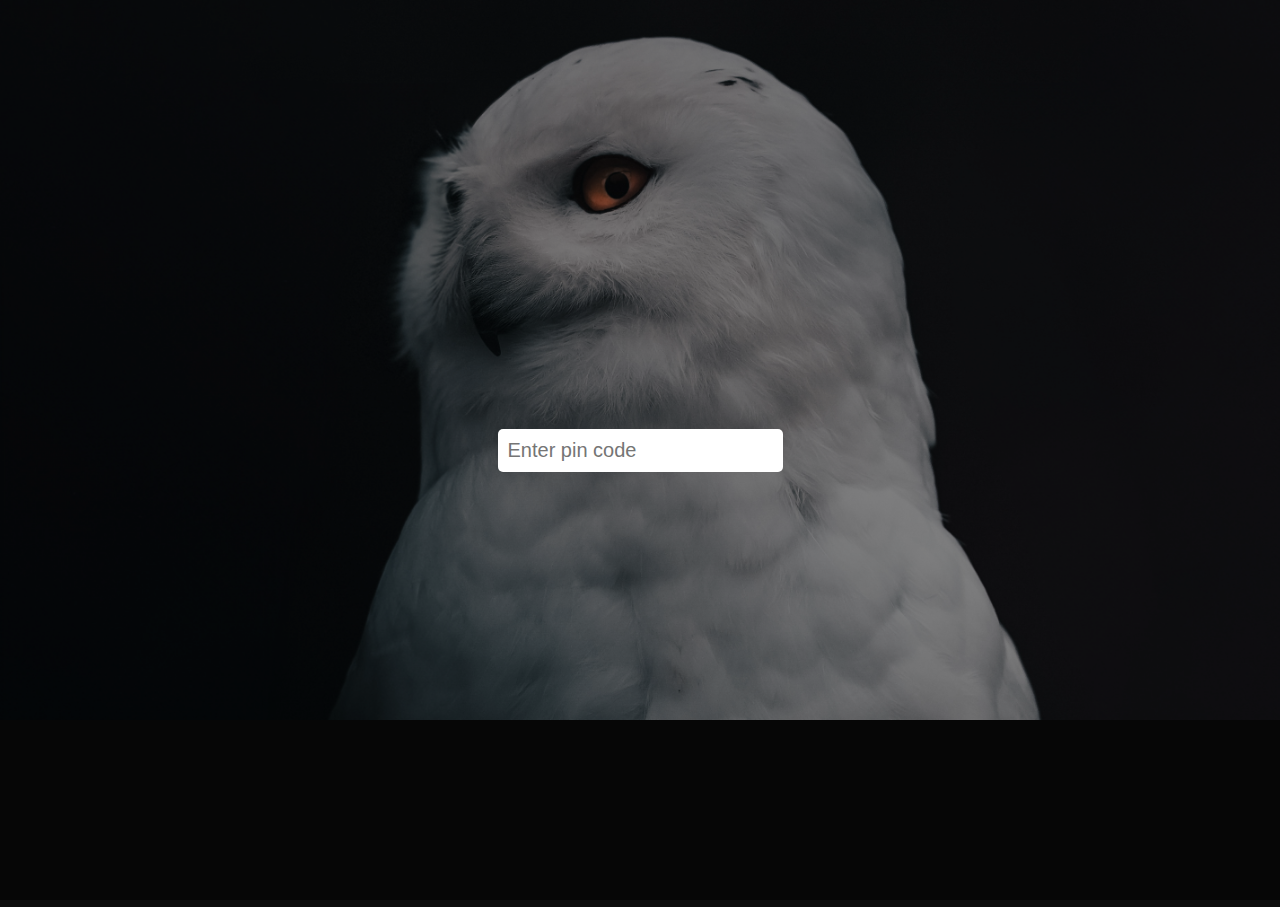
==== gamepage.html @ 5b9c9430 "fix iFrame size being too small" ====
<!DOCTYPE html>
<html lang="en">
<head>
    <meta charset="UTF-8">
    <meta name="viewport" content="width=device-width, initial-scale=1.0">
    <title>Serendip</title>
    <link rel="stylesheet" href="style.css">
    <style>
        .blur {
            filter: blur(5px);
            width: 100%;
            height: 100%;
        }
        .pin-container {
            position: fixed;
            top: 0;
            left: 0;
            width: 100%;
            height: 100%;
            background-color: rgba(0, 0, 0, 0.5);
            display: flex;
            justify-content: center;
            align-items: center;
            z-index: 9999;
        }
        .pin-input {
            padding: 10px;
            font-size: 20px;
            border-radius: 5px;
            border: none;
            outline: none;
        }
    </style>
</head>
<body>
    <div class="pin-container">
        <input type="text" class="pin-input" placeholder="Enter pin code">
    </div>
    <div class = "blur">
    <div class="gamepage-container">
        <iframe
        class="game-iframe"
        id="game-iframe"
        title="Serendip game"
        >
        </iframe>
    </div>
</div>
    <script>
        const pinInput = document.querySelector(".pin-input");
        const gameIframe = document.querySelector("#game-iframe");
        const pinContainer = document.querySelector(".pin-container");
        const blur = document.querySelector(".blur");
        pinInput.addEventListener("keyup", (e) => {
            if (e.key === "Enter") {
                const pin = e.target.value;
                if (pin === "1234") {
                    gameIframe.src = "https://share.arcware.cloud/share-02406715-194c-47b2-a2ac-ce52b9d424a3";
                    pinContainer.style.display = "none";
                    blur.style.filter = "none";
                }
            }
        });
    </script>

</body>
</html>
---- style.css ----
@font-face {
  font-family: 'Gotham Narrow Bold';
  src: url('fonts/GothamNarrowBold.otf');
}

@font-face {
  font-family: 'Gotham Narrow Book';
  src: url('fonts/GothamNarrowBook.otf');
}

@font-face {
  font-family: 'Gotham Narrow Medium';
  src: url('fonts/GothamNarrowMedium.otf');
}


body, html {
  margin: 0;
  padding: 0;
  font-size: 15px;
  letter-spacing: 0.5px;
  font-family: 'Gotham Narrow Book', sans-serif;
  line-height: 1.6;
  color: rgb(234, 234, 234);
  overflow-x: hidden;
  height: 100%;

}

html {
  background-image: url('images/HY_Serendip_main-Horizontal.jpg');
  background-size: contain;
  background-position: center top;
  background-repeat: no-repeat;
  background-color: rgb(12, 12, 12);
}

body {
  width: 100%;
}


.container {
  position: relative;
  margin-top: 25%;
  width: 100%;
}

.top-bar {
  position: fixed;
  top: 0;
  left: 0;
  width: 100%;
  height: 60px;
  z-index: 3;
  transition: background-color 0.5s ease;
}

.top-bar.scrolled {
  background-color: none;
}

.logo {
  position: fixed;
  top: 10px;
  left: 10px;
  width: 150px;
  z-index: 3;
}



.overlay {
  position: relative;
  z-index: 2;
  height: 200px;
}

.icons-gradient {
  background: linear-gradient(to bottom, rgba(0, 0, 0, 0) 0%, rgba(0, 0, 0, 1) 100%);
  position: absolute;
  width: 100%;
  height: 100%;
  z-index: 2;
}

h1 {
  font-family: 'Gotham Narrow Bold', sans-serif;
  position: relative;
  font-size: 9vw;
  text-align: center;
  z-index: 3;
  line-height: 0;
  top:50%;
}

.icons {
  position: sticky; /* Muutetaan position-arvoksi absolute */
  left: 50%; /* Keskittää iconin vaakasuunnassa */
  top: 35px;
 /* Määrittelee kuinka korkealle icon sijoitetaan, pienemmät arvot nostavat sitä ylöspäin */
  transform: translate(-50%, -50%); /* Keskittää iconin suhteessa sen omiin dimensioihin, auttaa säilyttämään keskityksen myös kun ikonin paikkaa muutetaan */
  width: 20%;
  z-index: 4;
}

.icons-top-bar {
  position: fixed;
  top: 30px;
  left: 50%;
  transform: translate(-50%, -50%);
  width: 20%;
  z-index: 2;
  display: none;
}

.icons-top-bar.scrolled {
  display: none;
}

.content {
  position: relative;
  background: linear-gradient(to bottom, rgba(0, 0, 0, 1) 0%, rgba(0, 0, 0, 1) 100%);
  background-attachment: fixed;
  z-index: 2;
}

.centered-text {
  text-align: center;
  width: 50%;
  margin: 10px auto;
}

.game-link {
  display: block;
  text-align: center;
  margin: 50px 0;
  color: rgb(214, 143, 13);
  font-weight: bold;
  text-decoration: none;
}

.video-container {
  width: 70%;
  margin: 0 auto 50px auto;
  position: relative;
  overflow: hidden;
}

#videoElement {
  width: 100%;
  display: block;
  object-fit: contain;
  margin-bottom: 50px;
}

.content-container {
  width: 70%;
  margin: 0 auto;
  position: relative;
  display: flex;
  flex-direction: column;
  background-color: rgb(12, 12, 12);
}

.content-children {
  width: 100%;
  margin: 0 auto;
}

.learning-goals {
  display: flex;
  flex-direction: column;
}

.learning-goals-main {
  display: grid;
  grid-template-columns: 50% 50%;
  align-items: center;
  height: 400px;
  overflow-x: hidden;
}

.learning-goals-book {
  display: grid;
  grid-template-columns: 50% 50%;
  background-image: url('images/Earth2.png');
  background-size:auto 100%;
  padding-left: 20%;
  margin-left: -20%;
  padding-right: 20%;
  margin-right: -20%;
  align-items: center;
  height: 500px;
}

.learning-goals-title {
  font-family: 'Gotham Narrow Medium', sans-serif;
  font-size: 32px;
  margin-bottom: 10px;
  padding-top: 50px;
  padding-left: 20px;
  align-self: flex-start;
}

.learning-text {
  width: 100%;
  margin-left: 0%;
  font-size: 100%;
}

.earth-image {
  width: 100%;
  display: block;
  margin: 50px auto;
  object-position: center;
  position: relative;
  z-index: 1;
}

.book-title, .book-text {
  position: relative;
  z-index: 2;
}

.book-title {
  font-size: 32px;
  font-family: 'Gotahm Narrow Medium', sans-serif;
  align-self: flex-start;
  padding-left: 20px;
  padding-top: 70px;
}

.book-text {
  width: 100%;
  margin-left: 0%;
  font-size: 100%;
}

.episode-container {
  display: flex;
  flex-direction: row; /* Muutettu row-reverse -> row */
  justify-content: space-between;
  align-items: flex-start;
  z-index: 4;
  overflow-x: hidden;
  background-color: rgb(12, 12, 12);
}


.titles-and-text {
  display: flex;
  flex-direction: column;
  align-items: flex-start;
  width: 100%;
}

.titles {
  flex: 1;
  padding-right: 20px;
  margin-top: 100px;
}

.rainforest-section {
  display: grid;
  grid-template-columns: 35% 65%;
  width: 100%;
}

.rainforest-text {
  margin-top: 0px;
  width: 100%; /* Muutettu 40% -> 100%, jotta se ottaa koko saatavilla olevan leveyden */
  margin-bottom: 50px;
  text-align: left;
}

.borealforest-image {
  width: 60vw;
}

.borealforest-icon {
  width: 16px;
}

h2 {
  font-size: 32px;
  margin-bottom: 10px;
  font-family: 'Gotham Narrow Medium', sans-serif;
}

h3 {
  font-size: 28px;
  font-family: 'Gotham Narrow Medium', sans-serif;
}


.upcoming-title {
  padding-top: 100px;
  clear: both;
  text-align: center;
  font-size: 32px;
  font-family: 'Gotham Narrow Medium', sans-serif;
}

.bottom-bar {
  background-color: rgb(12, 12, 12);
  width: 100%;
  position: relative;
  z-index: 4;
}

.episodes {
  margin-top: 50px;
  text-align: center;
}

.episodes img {
  width: 3%;
  margin: 30px;
}

.episode-titles {
  text-align: center;
  margin-top: 10px;
  font-size: 120%;
}

.episode-titles p {
  display: inline-block;
  margin: 0 10px;
  margin-bottom: 100px;
}

.footer-wrapper:before {
  content: "";
  display: block;
  width: 80%;
  margin: 0 auto 5em auto;
  border-bottom: 1px solid orange; /* Oranssi viiva */
}

.footer-wrapper {
width: 100%;
padding-top: 50px; /* Lisätään 50px tyhjää yläpuolelle */
background-color: rgb(12, 12, 12);
position: relative;
z-index: 2;
}

.footer {
display: flex;
justify-content: space-between;
padding: 0 5%;
padding-bottom: 5%;
}

.column {
  flex: 1;
  padding: 0 10px;
}

.column1 .footer-logo {
  display: block;
  flex-direction: column;
  align-items: flex-start; /* Asetetaan sisältö vasempaan reunaan */
}
.footer-logo {
  width: 150px;
  height: auto; /* säilyttää kuvan mittasuhteet */
  margin-bottom: 50px; /* Lisätään 50px tyhjää logon alapuolelle */
}

.spacer {
  height: 50px;
}

.bottom-space {
  height: 50px;
  border-bottom: none; /* Poistetaan alin oranssi viiva */
}

.gamepage-container {
  width: 100vw;
  height: 100vh;
  position: absolute;
  align-items: center;
}

.game-iframe {
  width: 100%;
  height: 100%;
  border: none;
  src: "images/pre-game-image-placeholder.png";
}

/* Overrites for mobile devices */
@media screen and (max-width: 768px) {

  html {
    background-image: url('images/HY_Serendip_main-Vertical-cropped.jpg');
  } 

  .logo {
    width: 100px;
  }

  .centered-text {
    width: 80%;
  }

  .top-bar.scrolled {
    background-color: rgb(12, 12, 12);
  }
  .icons-top-bar.scrolled {
    display: block;
  }


  .video-container {
    width: 100%;
  }

  .content-container {
    width: 80%;
  }

  .learning-goals-main {
    display: flex;
    flex-direction: column;
    align-items: center;
    height: auto;
  }

  .learning-goals-title {
    padding-top: 0px;
    padding-left: 0px;
  }

  .learning-goals-book {
    display: flex;
    flex-direction: column;
    align-items: center;
    height: auto;
  }

  .book-title {
    padding-top: 0px;
    padding-left: 0px;
  }



  .episode-container {
    flex-direction: column;
    position: relative;
  }

  .rainforest-section {
    display: flex;
    flex-direction: column;
    align-items: center;
  }

  .borealforest-image {
    width: 100vw;
    margin-top: 0px;
    margin-bottom: 0px;
  }

  .footer {
    flex-direction: column-reverse;
    align-items: center;
  }

  .episode-titles p {
    font-size: 16px;
    
  }
  
  .column1 .footer-logo {
    align-items: center;
    padding: 40px 50px 0;
  }


}
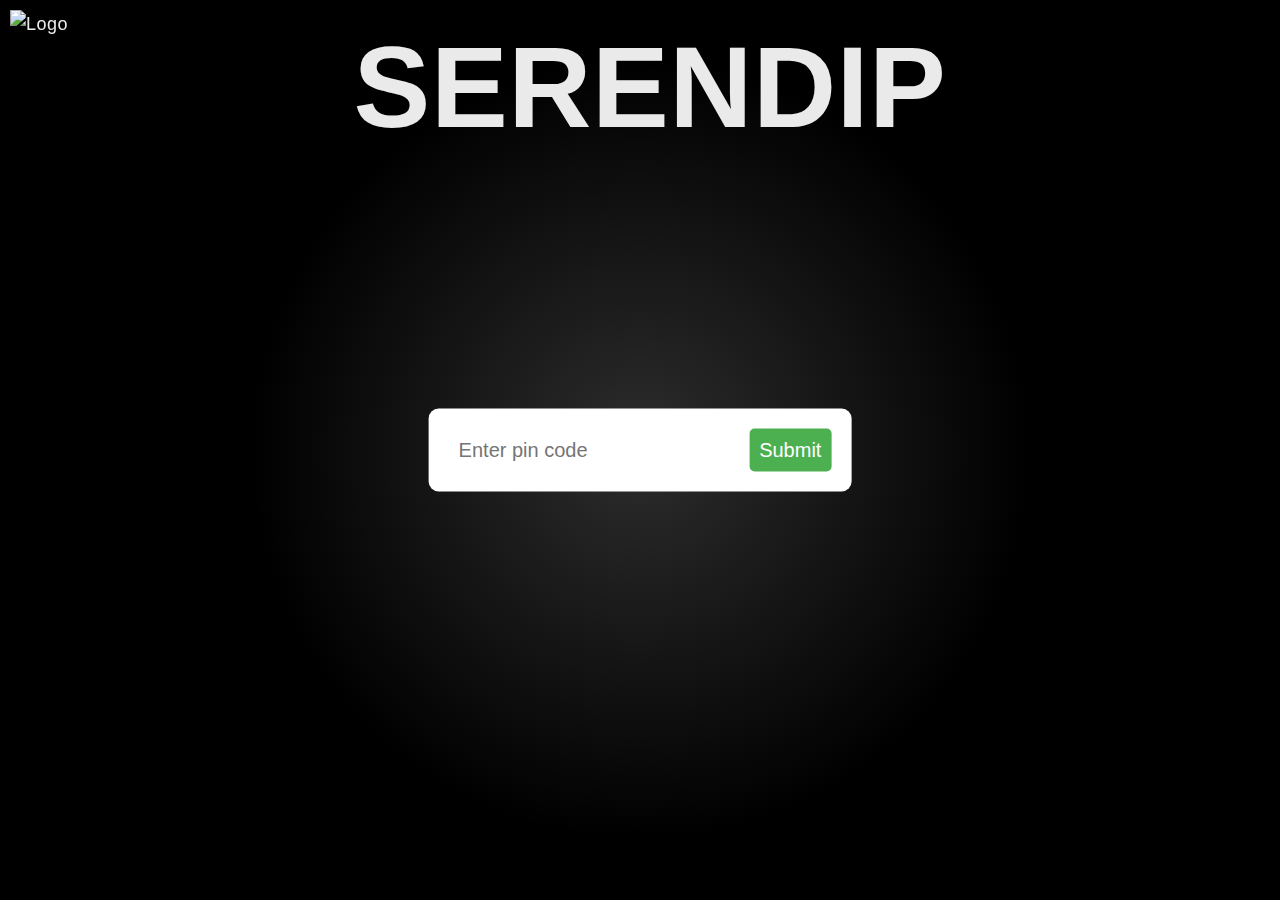
==== commit 9c6b7169: "re-layout" ====
--- a/gamepage.html
+++ b/gamepage.html
@@ -1,67 +1,181 @@
-<!DOCTYPE html>
-<html lang="en">
-<head>
-    <meta charset="UTF-8">
-    <meta name="viewport" content="width=device-width, initial-scale=1.0">
-    <title>Serendip</title>
-    <link rel="stylesheet" href="style.css">
-    <style>
-        .blur {
-            filter: blur(5px);
-            width: 100%;
-            height: 100%;
-        }
-        .pin-container {
-            position: fixed;
-            top: 0;
-            left: 0;
-            width: 100%;
-            height: 100%;
-            background-color: rgba(0, 0, 0, 0.5);
-            display: flex;
-            justify-content: center;
-            align-items: center;
-            z-index: 9999;
-        }
-        .pin-input {
-            padding: 10px;
-            font-size: 20px;
-            border-radius: 5px;
-            border: none;
-            outline: none;
-        }
-    </style>
-</head>
-<body>
-    <div class="pin-container">
-        <input type="text" class="pin-input" placeholder="Enter pin code">
-    </div>
-    <div class = "blur">
-    <div class="gamepage-container">
-        <iframe
-        class="game-iframe"
-        id="game-iframe"
-        title="Serendip game"
-        >
-        </iframe>
-    </div>
-</div>
-    <script>
-        const pinInput = document.querySelector(".pin-input");
-        const gameIframe = document.querySelector("#game-iframe");
-        const pinContainer = document.querySelector(".pin-container");
-        const blur = document.querySelector(".blur");
-        pinInput.addEventListener("keyup", (e) => {
-            if (e.key === "Enter") {
-                const pin = e.target.value;
-                if (pin === "1234") {
+
+        <!DOCTYPE html>
+        <html>
+        <head>
+            <meta charset="UTF-8">
+            <meta name="viewport" content="width=device-width, initial-scale=1.0">
+            <link rel="stylesheet" href="style.css">
+            <title>Serendip Game Page</title>
+            <style>
+
+                body {
+                    background: radial-gradient(circle, rgb(46, 45, 45) 0%, rgb(0, 0, 0) 50%);
+                }
+                .blur {
+                    filter: blur(5px);
+                    width: 100%;
+                    height: 100%;
+                }
+                .pin-input {
+                    padding: 10px;
+                    font-size: 20px;
+                    border-radius: 5px;
+                    border: none;
+                    outline: none;
+                }
+                .pin-submit {
+                    padding: 10px;
+                    font-size: 20px;
+                    border-radius: 5px;
+                    border: none;
+                    outline: none;
+                    background-color: #4CAF50;
+                    color: white;
+                    margin-left: 10px;
+                    cursor: pointer;
+                }
+                .game-info-container {
+                    position: absolute;
+                    top: 50%;
+                    left: 50%;
+                    transform: translate(-50%, -50%);
+                    background-color: white;
+                    padding: 20px;
+                    text-align: center;
+                    z-index: 10000;
+                    display: none;
+                    color: black
+                }
+                .play-button {
+                    background-color: #4CAF50;
+                    color: white;
+                    border: none;
+                    border-radius: 5px;
+                    padding: 10px 20px;
+                    font-size: 20px;
+                    cursor: pointer;
+                }
+                .gamepage-container {
+                    width: 100vw;
+                    height: 100vh;
+                    position: absolute;
+                    align-items: center;
+                }
+
+                .game-iframe {
+                    width: 80%;
+                    height: 80%;
+                    max-width: 1920px;
+                    max-height: 1080px;
+                    border: none;
+                    src: url("images/pre-game-image-placeholder.png");
+                    align-self: center;
+                    position: absolute;
+                    top: 50%;
+                    left: 50%;
+                    transform: translate(-50%, -50%);
+                }
+                .pin-container {
+                    position: absolute;
+                    top: 50%;
+                    left: 50%;
+                    transform: translate(-50%, -50%);
+                    background-color: white;
+                    padding: 20px;
+                    border-radius: 10px;
+                    text-align: center;
+                    z-index: 10000;
+                }
+
+                .gamepage-topbar {
+                    width: 100%;
+                    padding: 10px;
+                    display: flex;
+                    align-items: center;
+                    justify-content: center;
+                    position: fixed;
+                }
+                
+            </style>
+        </head>
+        <body>
+            <div class = "gamepage-topbar">
+                <img src="images/HY_logo_W.png" alt="Logo" class="logo">
+                <h1>SERENDIP</h1>
+            </div>
+            <div class="pin-container">
+                <input type="text" class="pin-input" placeholder="Enter pin code">
+                <button class="pin-submit">Submit</button>
+            </div>
+            <div class="game-info-container">
+                <h2>Welcome to Serendip!</h2>
+                <p>Get ready to embark on an exciting adventure.</p>
+                <button class="play-button">Play</button>
+            </div>
+            <div class="blur">
+                <div class="gamepage-container">
+                    <iframe class="game-iframe" id="game-iframe" title="Serendip game"></iframe>
+                </div>
+            </div>
+
+            <script>
+                const pinInput = document.querySelector(".pin-input");
+                const gameIframe = document.querySelector("#game-iframe");
+                const pinContainer = document.querySelector(".pin-container");
+                const pinSubmit = document.querySelector(".pin-submit");
+                const blur = document.querySelector(".blur");
+                const gameInfoContainer = document.querySelector(".game-info-container");
+                const topbar = document.querySelector(".gamepage-topbar");
+                const PIN = "2008"; // Found this from source? Nice job hackerman.
+
+                const displayGame = () => {
                     gameIframe.src = "https://share.arcware.cloud/share-02406715-194c-47b2-a2ac-ce52b9d424a3";
                     pinContainer.style.display = "none";
                     blur.style.filter = "none";
+                    topbar.style.display = "none";
                 }
-            }
-        });
-    </script>
+                gameIframe.src = "";
+                const deBlur = () => {
+                    blur.style.filter = "none";
+                }
 
-</body>
-</html>+                const removePinContainer = () => {
+                    pinContainer.style.display = "none";
+                }
+
+                const showInfoContainer = () => {
+                    
+                    gameInfoContainer.style.display = "block";
+                }
+
+                const removeInfoContainer = () => {
+                    gameInfoContainer.style.display = "none";
+                }
+
+                pinSubmit.addEventListener("click", () => {
+                    const pin = pinInput.value;
+                    if (pin === PIN) {
+                        removePinContainer();
+                        showInfoContainer();
+                    }
+                });
+
+                pinInput.addEventListener("keyup", (e) => {
+                    if (e.key === "Enter") {
+                        const pin = e.target.value;
+                        if (pin === PIN) {
+                            removePinContainer();
+                            showInfoContainer();
+                        }
+                    }
+                });
+
+                const playButton = document.querySelector(".play-button");
+                playButton.addEventListener("click", () => {
+                    displayGame();
+                    removeInfoContainer();
+                    deBlur();
+                });
+            </script>
+        </body>
+        </html>
--- a/style.css
+++ b/style.css
@@ -1,34 +1,33 @@
 @font-face {
-  font-family: 'Gotham Narrow Bold';
-  src: url('fonts/GothamNarrowBold.otf');
+  font-family: "Gotham Narrow Bold";
+  src: url("fonts/GothamNarrowBold.otf");
 }
 
 @font-face {
-  font-family: 'Gotham Narrow Book';
-  src: url('fonts/GothamNarrowBook.otf');
+  font-family: "Gotham Narrow Book";
+  src: url("fonts/GothamNarrowBook.otf");
 }
 
 @font-face {
-  font-family: 'Gotham Narrow Medium';
-  src: url('fonts/GothamNarrowMedium.otf');
-}
-
-
-body, html {
+  font-family: "Gotham Narrow Medium";
+  src: url("fonts/GothamNarrowMedium.otf");
+}
+
+body,
+html {
   margin: 0;
   padding: 0;
-  font-size: 15px;
+  font-size: 18px;
   letter-spacing: 0.5px;
-  font-family: 'Gotham Narrow Book', sans-serif;
+  font-family: "Gotham Narrow Book", sans-serif;
   line-height: 1.6;
   color: rgb(234, 234, 234);
   overflow-x: hidden;
   height: 100%;
-
 }
 
 html {
-  background-image: url('images/HY_Serendip_main-Horizontal.jpg');
+  background-image: url("images/HY_Serendip_main-Horizontal.jpg");
   background-size: contain;
   background-position: center top;
   background-repeat: no-repeat;
@@ -39,10 +38,14 @@
   width: 100%;
 }
 
-
 .container {
   position: relative;
   margin-top: 25%;
+  width: 100%;
+}
+
+.gamepage-container {
+  position: relative;
   width: 100%;
 }
 
@@ -68,8 +71,6 @@
   z-index: 3;
 }
 
-
-
 .overlay {
   position: relative;
   z-index: 2;
@@ -77,7 +78,11 @@
 }
 
 .icons-gradient {
-  background: linear-gradient(to bottom, rgba(0, 0, 0, 0) 0%, rgba(0, 0, 0, 1) 100%);
+  background: linear-gradient(
+    to bottom,
+    rgba(0, 0, 0, 0) 0%,
+    rgba(12, 12, 12, 1) 100%
+  );
   position: absolute;
   width: 100%;
   height: 100%;
@@ -85,21 +90,24 @@
 }
 
 h1 {
-  font-family: 'Gotham Narrow Bold', sans-serif;
+  font-family: "Gotham Narrow Bold", sans-serif;
   position: relative;
   font-size: 9vw;
   text-align: center;
   z-index: 3;
   line-height: 0;
-  top:50%;
+  top: 50%;
 }
 
 .icons {
   position: sticky; /* Muutetaan position-arvoksi absolute */
   left: 50%; /* Keskittää iconin vaakasuunnassa */
   top: 35px;
- /* Määrittelee kuinka korkealle icon sijoitetaan, pienemmät arvot nostavat sitä ylöspäin */
-  transform: translate(-50%, -50%); /* Keskittää iconin suhteessa sen omiin dimensioihin, auttaa säilyttämään keskityksen myös kun ikonin paikkaa muutetaan */
+  /* Määrittelee kuinka korkealle icon sijoitetaan, pienemmät arvot nostavat sitä ylöspäin */
+  transform: translate(
+    -50%,
+    -50%
+  ); /* Keskittää iconin suhteessa sen omiin dimensioihin, auttaa säilyttämään keskityksen myös kun ikonin paikkaa muutetaan */
   width: 20%;
   z-index: 4;
 }
@@ -120,9 +128,13 @@
 
 .content {
   position: relative;
-  background: linear-gradient(to bottom, rgba(0, 0, 0, 1) 0%, rgba(0, 0, 0, 1) 100%);
-  background-attachment: fixed;
-  z-index: 2;
+  background: linear-gradient(
+    to bottom,
+    rgba(12, 12, 12, 1) 0%,
+    rgba(12, 12, 12, 1) 100%
+  );
+  z-index: 2;
+  width: 100%;
 }
 
 .centered-text {
@@ -140,6 +152,10 @@
   text-decoration: none;
 }
 
+.game-info {
+  margin-top: 5%;
+}
+
 .video-container {
   width: 70%;
   margin: 0 auto 50px auto;
@@ -160,7 +176,6 @@
   position: relative;
   display: flex;
   flex-direction: column;
-  background-color: rgb(12, 12, 12);
 }
 
 .content-children {
@@ -184,8 +199,8 @@
 .learning-goals-book {
   display: grid;
   grid-template-columns: 50% 50%;
-  background-image: url('images/Earth2.png');
-  background-size:auto 100%;
+  background-image: url("images/Earth2.png");
+  background-size: auto 100%;
   padding-left: 20%;
   margin-left: -20%;
   padding-right: 20%;
@@ -195,7 +210,7 @@
 }
 
 .learning-goals-title {
-  font-family: 'Gotham Narrow Medium', sans-serif;
+  font-family: "Gotham Narrow Medium", sans-serif;
   font-size: 32px;
   margin-bottom: 10px;
   padding-top: 50px;
@@ -218,14 +233,15 @@
   z-index: 1;
 }
 
-.book-title, .book-text {
+.book-title,
+.book-text {
   position: relative;
   z-index: 2;
 }
 
 .book-title {
   font-size: 32px;
-  font-family: 'Gotahm Narrow Medium', sans-serif;
+  font-family: "Gotahm Narrow Medium", sans-serif;
   align-self: flex-start;
   padding-left: 20px;
   padding-top: 70px;
@@ -244,9 +260,7 @@
   align-items: flex-start;
   z-index: 4;
   overflow-x: hidden;
-  background-color: rgb(12, 12, 12);
-}
-
+}
 
 .titles-and-text {
   display: flex;
@@ -261,45 +275,46 @@
   margin-top: 100px;
 }
 
-.rainforest-section {
+.episode-section {
   display: grid;
-  grid-template-columns: 35% 65%;
-  width: 100%;
-}
-
-.rainforest-text {
+  grid-template-columns: 40% 60%;
+  width: 100%;
+  margin-top: 100px;
+}
+
+.episode-text {
   margin-top: 0px;
-  width: 100%; /* Muutettu 40% -> 100%, jotta se ottaa koko saatavilla olevan leveyden */
+  width: 90%;
   margin-bottom: 50px;
   text-align: left;
 }
 
-.borealforest-image {
+.episode-image {
   width: 60vw;
-}
-
-.borealforest-icon {
+  height: auto;
+}
+
+.episode-icon {
   width: 16px;
 }
 
 h2 {
   font-size: 32px;
   margin-bottom: 10px;
-  font-family: 'Gotham Narrow Medium', sans-serif;
+  font-family: "Gotham Narrow Medium", sans-serif;
 }
 
 h3 {
   font-size: 28px;
-  font-family: 'Gotham Narrow Medium', sans-serif;
-}
-
+  font-family: "Gotham Narrow Medium", sans-serif;
+}
 
 .upcoming-title {
   padding-top: 100px;
   clear: both;
   text-align: center;
   font-size: 32px;
-  font-family: 'Gotham Narrow Medium', sans-serif;
+  font-family: "Gotham Narrow Medium", sans-serif;
 }
 
 .bottom-bar {
@@ -307,6 +322,7 @@
   width: 100%;
   position: relative;
   z-index: 4;
+  margin-bottom: 10%;
 }
 
 .episodes {
@@ -340,18 +356,18 @@
 }
 
 .footer-wrapper {
-width: 100%;
-padding-top: 50px; /* Lisätään 50px tyhjää yläpuolelle */
-background-color: rgb(12, 12, 12);
-position: relative;
-z-index: 2;
+  width: 100%;
+  padding-top: 50px; /* Lisätään 50px tyhjää yläpuolelle */
+  background-color: rgb(12, 12, 12);
+  position: relative;
+  z-index: 2;
 }
 
 .footer {
-display: flex;
-justify-content: space-between;
-padding: 0 5%;
-padding-bottom: 5%;
+  display: flex;
+  justify-content: space-between;
+  padding: 0 5%;
+  padding-bottom: 5%;
 }
 
 .column {
@@ -379,26 +395,12 @@
   border-bottom: none; /* Poistetaan alin oranssi viiva */
 }
 
-.gamepage-container {
-  width: 100vw;
-  height: 100vh;
-  position: absolute;
-  align-items: center;
-}
-
-.game-iframe {
-  width: 100%;
-  height: 100%;
-  border: none;
-  src: "images/pre-game-image-placeholder.png";
-}
-
 /* Overrites for mobile devices */
 @media screen and (max-width: 768px) {
-
   html {
-    background-image: url('images/HY_Serendip_main-Vertical-cropped.jpg');
-  } 
+    background-image: url("images/HY_Serendip_main-Vertical-cropped.jpg");
+    background-attachment: scroll;
+  }
 
   .logo {
     width: 100px;
@@ -414,7 +416,6 @@
   .icons-top-bar.scrolled {
     display: block;
   }
-
 
   .video-container {
     width: 100%;
@@ -448,20 +449,18 @@
     padding-left: 0px;
   }
 
-
-
   .episode-container {
     flex-direction: column;
     position: relative;
   }
 
-  .rainforest-section {
+  .episode-section {
     display: flex;
     flex-direction: column;
     align-items: center;
   }
 
-  .borealforest-image {
+  .episode-image {
     width: 100vw;
     margin-top: 0px;
     margin-bottom: 0px;
@@ -474,13 +473,10 @@
 
   .episode-titles p {
     font-size: 16px;
-    
-  }
-  
+  }
+
   .column1 .footer-logo {
     align-items: center;
     padding: 40px 50px 0;
   }
-
-
-}
+}
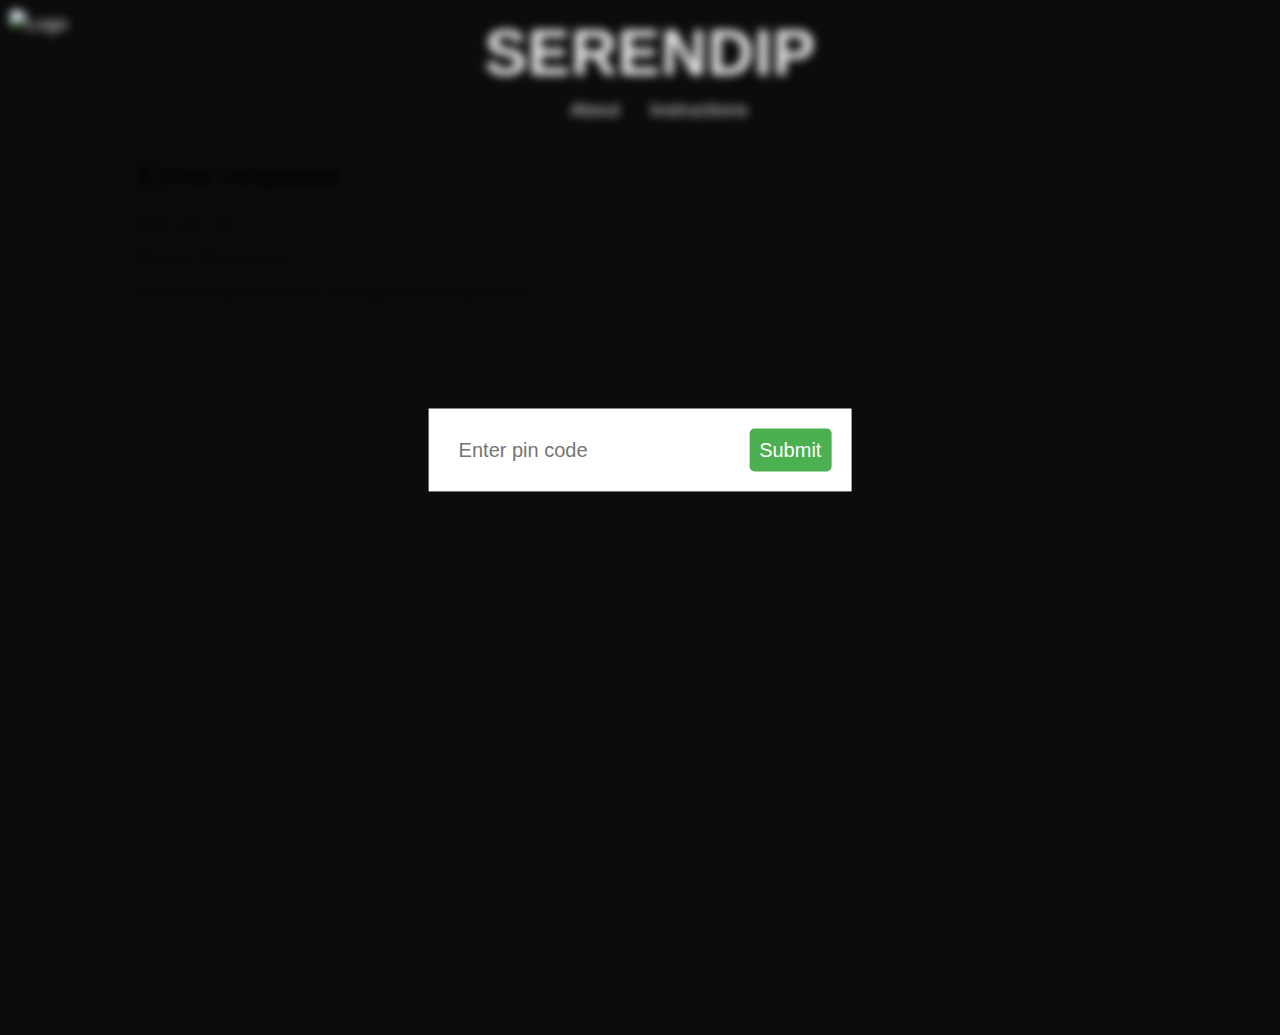
==== commit 7d70eb9d: "gamepage layout" ====
--- a/gamepage.html
+++ b/gamepage.html
@@ -1,181 +1,370 @@
-
-        <!DOCTYPE html>
-        <html>
-        <head>
-            <meta charset="UTF-8">
-            <meta name="viewport" content="width=device-width, initial-scale=1.0">
-            <link rel="stylesheet" href="style.css">
-            <title>Serendip Game Page</title>
-            <style>
-
-                body {
-                    background: radial-gradient(circle, rgb(46, 45, 45) 0%, rgb(0, 0, 0) 50%);
-                }
-                .blur {
-                    filter: blur(5px);
-                    width: 100%;
-                    height: 100%;
-                }
-                .pin-input {
-                    padding: 10px;
-                    font-size: 20px;
-                    border-radius: 5px;
-                    border: none;
-                    outline: none;
-                }
-                .pin-submit {
-                    padding: 10px;
-                    font-size: 20px;
-                    border-radius: 5px;
-                    border: none;
-                    outline: none;
-                    background-color: #4CAF50;
-                    color: white;
-                    margin-left: 10px;
-                    cursor: pointer;
-                }
-                .game-info-container {
-                    position: absolute;
-                    top: 50%;
-                    left: 50%;
-                    transform: translate(-50%, -50%);
-                    background-color: white;
-                    padding: 20px;
-                    text-align: center;
-                    z-index: 10000;
-                    display: none;
-                    color: black
-                }
-                .play-button {
-                    background-color: #4CAF50;
-                    color: white;
-                    border: none;
-                    border-radius: 5px;
-                    padding: 10px 20px;
-                    font-size: 20px;
-                    cursor: pointer;
-                }
-                .gamepage-container {
-                    width: 100vw;
-                    height: 100vh;
-                    position: absolute;
-                    align-items: center;
-                }
-
-                .game-iframe {
-                    width: 80%;
-                    height: 80%;
-                    max-width: 1920px;
-                    max-height: 1080px;
-                    border: none;
-                    src: url("images/pre-game-image-placeholder.png");
-                    align-self: center;
-                    position: absolute;
-                    top: 50%;
-                    left: 50%;
-                    transform: translate(-50%, -50%);
-                }
-                .pin-container {
-                    position: absolute;
-                    top: 50%;
-                    left: 50%;
-                    transform: translate(-50%, -50%);
-                    background-color: white;
-                    padding: 20px;
-                    border-radius: 10px;
-                    text-align: center;
-                    z-index: 10000;
-                }
-
-                .gamepage-topbar {
-                    width: 100%;
-                    padding: 10px;
-                    display: flex;
-                    align-items: center;
-                    justify-content: center;
-                    position: fixed;
-                }
-                
-            </style>
-        </head>
-        <body>
-            <div class = "gamepage-topbar">
-                <img src="images/HY_logo_W.png" alt="Logo" class="logo">
-                <h1>SERENDIP</h1>
-            </div>
-            <div class="pin-container">
-                <input type="text" class="pin-input" placeholder="Enter pin code">
-                <button class="pin-submit">Submit</button>
-            </div>
-            <div class="game-info-container">
-                <h2>Welcome to Serendip!</h2>
-                <p>Get ready to embark on an exciting adventure.</p>
-                <button class="play-button">Play</button>
-            </div>
-            <div class="blur">
-                <div class="gamepage-container">
-                    <iframe class="game-iframe" id="game-iframe" title="Serendip game"></iframe>
-                </div>
-            </div>
-
-            <script>
-                const pinInput = document.querySelector(".pin-input");
-                const gameIframe = document.querySelector("#game-iframe");
-                const pinContainer = document.querySelector(".pin-container");
-                const pinSubmit = document.querySelector(".pin-submit");
-                const blur = document.querySelector(".blur");
-                const gameInfoContainer = document.querySelector(".game-info-container");
-                const topbar = document.querySelector(".gamepage-topbar");
-                const PIN = "2008"; // Found this from source? Nice job hackerman.
-
-                const displayGame = () => {
-                    gameIframe.src = "https://share.arcware.cloud/share-02406715-194c-47b2-a2ac-ce52b9d424a3";
-                    pinContainer.style.display = "none";
-                    blur.style.filter = "none";
-                    topbar.style.display = "none";
-                }
-                gameIframe.src = "";
-                const deBlur = () => {
-                    blur.style.filter = "none";
-                }
-
-                const removePinContainer = () => {
-                    pinContainer.style.display = "none";
-                }
-
-                const showInfoContainer = () => {
-                    
-                    gameInfoContainer.style.display = "block";
-                }
-
-                const removeInfoContainer = () => {
-                    gameInfoContainer.style.display = "none";
-                }
-
-                pinSubmit.addEventListener("click", () => {
-                    const pin = pinInput.value;
-                    if (pin === PIN) {
-                        removePinContainer();
-                        showInfoContainer();
-                    }
-                });
-
-                pinInput.addEventListener("keyup", (e) => {
-                    if (e.key === "Enter") {
-                        const pin = e.target.value;
-                        if (pin === PIN) {
-                            removePinContainer();
-                            showInfoContainer();
-                        }
-                    }
-                });
-
-                const playButton = document.querySelector(".play-button");
-                playButton.addEventListener("click", () => {
-                    displayGame();
-                    removeInfoContainer();
-                    deBlur();
-                });
-            </script>
-        </body>
-        </html>
+<!DOCTYPE html>
+<html>
+  <head>
+    <meta charset="UTF-8" />
+    <meta name="viewport" content="width=device-width, initial-scale=1.0" />
+    <link rel="stylesheet" href="style.css" />
+    <title>Serendip Game Page</title>
+    <style>
+      body {
+        background-color: rgb(12, 12, 12);
+      }
+      h1 {
+        font-size: 5vw;
+      }
+      .blur {
+        filter: blur(5px);
+        width: 100%;
+        height: 100%;
+      }
+      .pin-input {
+        padding: 10px;
+        font-size: 20px;
+        border-radius: 5px;
+        border: none;
+        outline: none;
+      }
+      .pin-submit {
+        padding: 10px;
+        font-size: 20px;
+        border-radius: 5px;
+        border: none;
+        outline: none;
+        background-color: #4caf50;
+        color: white;
+        margin-left: 10px;
+        cursor: pointer;
+      }
+      .game-info-container {
+        position: absolute;
+        top: 50%;
+        left: 50%;
+        transform: translate(-50%, -50%);
+        background-color: white;
+        padding: 20px;
+        text-align: center;
+        z-index: 10;
+        display: none;
+        color: black;
+      }
+      .play-button {
+        background-color: #4caf50;
+        color: white;
+        border: none;
+        border-radius: 5px;
+        padding: 10px 20px;
+        font-size: 20px;
+        cursor: pointer;
+      }
+      .gamepage-container {
+        width: 100%;
+        height: 100%;
+        position: relative;
+        align-items: center;
+      }
+
+      .game-iframe {
+        width: 80%;
+        height: 80%;
+        max-width: 1920px;
+        max-height: 1080px;
+        border: none;
+        align-self: center;
+        position: relative;
+        left: 50%;
+        transform: translate(-50%, 0%);
+      }
+      .pin-container {
+        position: absolute;
+        top: 50%;
+        left: 50%;
+        transform: translate(-50%, -50%);
+        background-color: white;
+        padding: 20px;
+        text-align: center;
+        z-index: 20;
+      }
+
+      .gamepage-topbar {
+        width: 100%;
+        padding: 10px;
+        display: flex;
+        align-items: center;
+        justify-content: center;
+        position: relative;
+      }
+
+      .overlay {
+        position: fixed;
+
+        width: 100%;
+        height: 100%;
+        backdrop-filter: blur(10px);
+        z-index: 20;
+      }
+
+      .info {
+        position: relative;
+        width: auto;
+        max-width: 60%;
+        max-height: 90%;
+        height: auto;
+        top: 50%;
+        left: 50%;
+        transform: translate(-50%, -50%);
+        color: black;
+        background-color: rgb(255, 255, 255);
+        text-align: left;
+        padding: 10px 40px;
+        font-size: 14px;
+        box-shadow: 0px 0px 20px rgba(0, 0, 0, 0.5);
+      }
+
+      .close {
+        position: absolute;
+        top: 10px;
+        right: 10px;
+        cursor: pointer;
+        background: none;
+        border: none;
+        font-size: 10px;
+        color: black;
+        padding: 0;
+        margin: 0;
+      }
+
+      #game-instructions-container {
+        display: grid;
+        grid-template-columns: 50% 50%;
+        padding: auto;
+      }
+
+      #about-container {
+        max-width: 40%;
+      }
+
+      #title-and-infos {
+        display: grid;
+        align-items: center;
+        grid-template-areas: "maintitle maintitle" "about instructions";
+        grid-template-columns: 50% 50%;
+      }
+
+      #title-and-infos > maintitle {
+        grid-area: maintitle;
+      }
+      #title-and-infos > about {
+        grid-area: about;
+        text-align: right;
+        padding-right: 30px;
+      }
+      #title-and-infos > instructions {
+        grid-area: instructions;
+        text-align: left;
+      }
+    </style>
+  </head>
+  <body>
+    <div class="pin-container">
+      <input type="text" class="pin-input" placeholder="Enter pin code" />
+      <button class="pin-submit">Submit</button>
+    </div>
+    <div class="overlay" id="info-overlay" style="display: none">
+      <div class="info" id="about-container">
+        <h4>Book of Serendip</h4>
+        <p>
+          Use the Book of Serendip to connect the dots of your learning and do
+          all your tasks. Click the link to access the Book. You will need to
+          create an account to be able to edit the Book. Follow the instructions
+          in the Book to learn what you need to do.
+        </p>
+        <h4>Learning Task for Episode 1</h4>
+        <p>
+          In this episode, your task is to explore the environment and uncover
+          the challenges facing boreal forests. Interaction with locals will
+          help you form a value-based vision for the future. Additionally, you
+          will create an action plan to ensure the realization of your vision.
+        </p>
+        <button class="close" id="close-info">X</button>
+      </div>
+    </div>
+    <div class="overlay" id="instructions-overlay" style="display: none">
+      <div class="info">
+        <h4>GAME INSTRUCTIONS</h4>
+        <div id="game-instructions-container">
+          <div>
+            <strong>GETTING STARTED</strong>
+            <ul>
+              <li>
+                <strong>Registeration and Login:</strong>  Click "Start Game" and log in. If you're
+                a new player, register by entering your email address and
+                choosing a name for your game character.
+              </li>
+              <li>
+                <strong>Hosring and Joining:</strong>  One player acts as the host. They select
+                "Host Game" from the main menu, name the game, choose the
+                maximum number of players, and click "Host Game". Other players
+                join the game by selecting "Join Game".
+              </li>
+              <li>
+                <strong>Lobby Area:</strong>  The host and other players wait in the Lobby area.
+                You can open the in-game menu by pressing TAB.
+              </li>
+              <li>
+                <strong>Selection:</strong>  The host chooses the playable level or episode
+                from the in-game menu in the Lobby.
+              </li>
+              <li>
+                <strong>Start the Game:</strong>  Once everyone is ready, the host clicks "Start
+                Game".
+              </li>
+            </ul>
+            <strong>CONTROLS</strong>
+            <ul>
+              <li><strong> W, S, A, D:</strong>  Movement</li>
+              <li><strong>Shift + W: </strong> Sprinting</li>
+              <li>Space: Jumping</li>
+              <li>
+                <strong> mouse button + mouse movement:</strong>  Change direction of view and
+                movement
+              </li>
+              <li><strong>TAB:</strong>  Choose Episode (Host can do in Lobby)</li>
+              <li><strong>C:</strong>  Customice Character (All can do in Lobby)</li>
+              <li><strong>E:</strong>  Interact (in game)</li>
+              <li><strong>Esc/P:</strong>  Settings (in game)</li>
+            </ul>
+          </div>
+          <div>
+            <strong>KEY SYMBOLS</strong>
+            <ol>
+              <li><strong>Info:</strong> Provides factual information.</li>
+              <li><strong> Portals allow you...</strong> </li>
+              <li><strong>Dialog:</strong>  Dialog icons indicate...</li>
+            </ol>
+
+            <strong>KEY CHARACTERS</strong>
+            <ul>
+              <li>
+                <strong> Madida:</strong> Gaia, mother earth, a wise mystical character, who
+                provides tips and guidance along the way.
+              </li>
+              <li>
+                <strong>Owl: </strong> The symbol of the University of Helsinki, wisdom and
+                science. Guides and leads the player through the game.
+              </li>
+            </ul>
+          </div>
+        </div>
+        <button class="close" id="close-instructions">X</button>
+      </div>
+    </div>
+    <div class="blur">
+      <div class="gamepage-topbar">
+        <img src="images/HY_logo_W.png" alt="Logo" class="logo" />
+        <section id="title-and-infos">
+          <maintitle><h1>SERENDIP</h1></maintitle>
+          <maintitle></maintitle>
+          <about id="about"> About </about>
+          <instructions id="instructions"> Instructions </instructions>
+        </section>
+      </div>
+      <div class="gamepage-container">
+        <div class="game-info-container">
+          <h2>Welcome to Serendip!</h2>
+          <p>Get ready to embark on an exciting adventure.</p>
+          <button class="play-button">Play</button>
+        </div>
+        <iframe
+          allowfullscreen="true"
+          class="game-iframe"
+          id="game-iframe"
+          title="Serendip game"
+          src
+        ></iframe>
+      </div>
+    </div>
+
+    <script>
+      const pinInput = document.querySelector(".pin-input");
+      const gameIframe = document.querySelector("#game-iframe");
+      const pinContainer = document.querySelector(".pin-container");
+      const pinSubmit = document.querySelector(".pin-submit");
+      const blur = document.querySelector(".blur");
+      const gameInfoContainer = document.querySelector(".game-info-container");
+      const topbar = document.querySelector(".gamepage-topbar");
+      const PIN = "2008"; // Found this from source? Nice job hackerman.
+      gameIframe.src = "images/Earth.png";
+
+      const displayGame = () => {
+        gameIframe.src =
+          "https://share.arcware.cloud/share-02406715-194c-47b2-a2ac-ce52b9d424a3";
+        pinContainer.style.display = "none";
+      };
+      const deBlur = () => {
+        blur.style.filter = "none";
+      };
+
+      const removePinContainer = () => {
+        pinContainer.style.display = "none";
+        deBlur();
+      };
+
+      const showInfoContainer = () => {
+        gameInfoContainer.style.display = "block";
+      };
+
+      const removeInfoContainer = () => {
+        gameInfoContainer.style.display = "none";
+      };
+
+      pinSubmit.addEventListener("click", () => {
+        const pin = pinInput.value;
+        if (pin === PIN) {
+          removePinContainer();
+          showInfoContainer();
+        }
+      });
+
+      pinInput.addEventListener("keyup", (e) => {
+        if (e.key === "Enter") {
+          const pin = e.target.value;
+          if (pin === PIN) {
+            removePinContainer();
+            showInfoContainer();
+          }
+        }
+      });
+
+      const playButton = document.querySelector(".play-button");
+      playButton.addEventListener("click", () => {
+        displayGame();
+        removeInfoContainer();
+        deBlur();
+      });
+
+      document.getElementById("about").addEventListener("click", function () {
+        document.getElementById("info-overlay").style.display = "block";
+      });
+
+      document
+        .getElementById("instructions")
+        .addEventListener("click", function () {
+          document.getElementById("instructions-overlay").style.display =
+            "block";
+        });
+
+      document
+        .getElementById("close-info")
+        .addEventListener("click", function () {
+          document.getElementById("info-overlay").style.display = "none";
+        });
+
+      document
+        .getElementById("close-instructions")
+        .addEventListener("click", function () {
+          document.getElementById("instructions-overlay").style.display =
+            "none";
+        });
+    </script>
+  </body>
+</html>
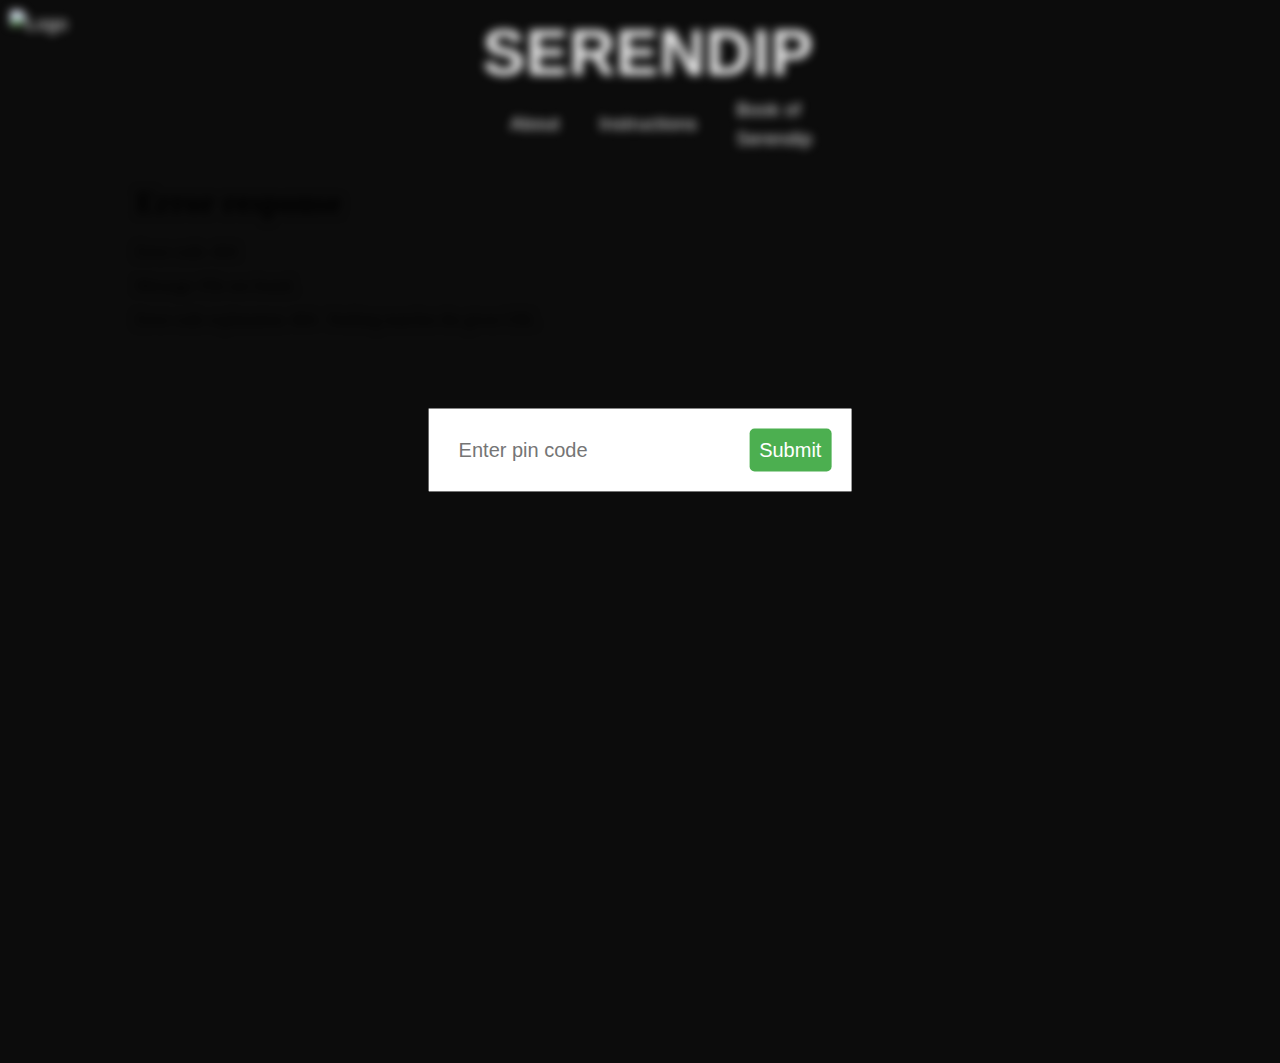
==== commit 1d75ee2d: "add bos link" ====
--- a/gamepage.html
+++ b/gamepage.html
@@ -1,370 +1,432 @@
 <!DOCTYPE html>
 <html>
-  <head>
-    <meta charset="UTF-8" />
-    <meta name="viewport" content="width=device-width, initial-scale=1.0" />
-    <link rel="stylesheet" href="style.css" />
-    <title>Serendip Game Page</title>
-    <style>
-      body {
-        background-color: rgb(12, 12, 12);
-      }
-      h1 {
-        font-size: 5vw;
-      }
-      .blur {
-        filter: blur(5px);
+
+<head>
+  <meta charset="UTF-8" />
+  <meta name="viewport" content="width=device-width, initial-scale=1.0" />
+  <link rel="stylesheet" href="style.css" />
+  <title>Serendip Game Page</title>
+  <style>
+    body {
+      background-color: rgb(12, 12, 12);
+    }
+
+    h1 {
+      font-size: 5vw;
+    }
+
+    .blur {
+      filter: blur(5px);
+      width: 100%;
+      height: 100%;
+    }
+
+    .pin-input {
+      padding: 10px;
+      font-size: 20px;
+      border-radius: 5px;
+      border: none;
+      outline: none;
+    }
+
+    .pin-submit {
+      padding: 10px;
+      font-size: 20px;
+      border-radius: 5px;
+      border: none;
+      outline: none;
+      background-color: #4caf50;
+      color: white;
+      margin-left: 10px;
+      cursor: pointer;
+    }
+
+    .game-info-container {
+      position: absolute;
+      top: 50%;
+      left: 50%;
+      transform: translate(-50%, -50%);
+      background-color: white;
+      padding: 20px;
+      text-align: center;
+      z-index: 10;
+      display: none;
+      color: black;
+    }
+
+    .play-button {
+      background-color: #4caf50;
+      color: white;
+      border: none;
+      border-radius: 5px;
+      padding: 10px 20px;
+      font-size: 20px;
+      cursor: pointer;
+    }
+
+    .gamepage-container {
+      width: 100%;
+      height: 100%;
+      position: relative;
+      align-items: center;
+    }
+
+    .game-iframe {
+      width: 80%;
+      height: 80%;
+      max-width: 1920px;
+      max-height: 1080px;
+      border: none;
+      align-self: center;
+      position: relative;
+      left: 50%;
+      transform: translate(-50%, 0%);
+    }
+
+    .pin-container {
+      position: absolute;
+      top: 50%;
+      left: 50%;
+      transform: translate(-50%, -50%);
+      background-color: white;
+      padding: 20px;
+      text-align: center;
+      z-index: 20;
+    }
+
+    .gamepage-topbar {
+      width: 100%;
+      padding: 10px;
+      display: flex;
+      align-items: center;
+      justify-content: center;
+      position: relative;
+    }
+
+    .overlay {
+      position: fixed;
+
+      width: 100%;
+      height: 100%;
+      backdrop-filter: blur(10px);
+      z-index: 20;
+    }
+
+    .info {
+      position: relative;
+      width: auto;
+      max-width: 60%;
+      max-height: 90%;
+      height: auto;
+      top: 50%;
+      left: 50%;
+      transform: translate(-50%, -50%);
+      color: black;
+      background-color: rgb(255, 255, 255);
+      text-align: left;
+      padding: 10px 40px;
+      font-size: 14px;
+      box-shadow: 0px 0px 20px rgba(0, 0, 0, 0.5);
+      overflow-y: scroll;
+    }
+
+    .close {
+      position: absolute;
+      top: 10px;
+      right: 10px;
+      cursor: pointer;
+      background: none;
+      border: none;
+      font-size: 10px;
+      color: black;
+      padding: 0;
+      margin: 0;
+    }
+
+    #game-instructions-container {
+      display: grid;
+      grid-template-columns: 50% 50%;
+      padding: auto;
+      height: 80%;
+    }
+
+    #about-container {
+      max-width: 40%;
+    }
+
+    #title-and-infos {
+      display: grid;
+      align-items: center;
+      grid-template-areas:
+        "maintitle maintitle maintitle"
+        "about instructions book";
+      grid-template-columns: 33% 33% 33%;
+    }
+
+    #title-and-infos>maintitle {
+      grid-area: maintitle;
+    }
+
+    #title-and-infos>about {
+      grid-area: about;
+      text-align: right;
+      padding-right: 30px;
+    }
+
+    #title-and-infos>instructions {
+      grid-area: instructions;
+      text-align: center;
+    }
+
+    #title-and-infos>book {
+      grid-area: book;
+      text-align: left;
+      padding-left: 30px;
+    }
+
+    /* Style the link inside the book element */
+    #title-and-infos>book a {
+      text-decoration: none;
+      color: inherit;
+    }
+
+    @media screen and (max-width: 768px) {
+      #about-container {
+        overflow-y: scroll;
+        width: 80%;
+        max-width: 80%;
+      }
+
+      #game-instructions-container {
+        display: flex;
+        flex-direction: column;
+
+      }
+
+    }
+
+    @media (hover: none) {
+      #mobile-error-overlay {
+        display: block;
         width: 100%;
         height: 100%;
       }
-      .pin-input {
-        padding: 10px;
-        font-size: 20px;
-        border-radius: 5px;
-        border: none;
-        outline: none;
-      }
-      .pin-submit {
-        padding: 10px;
-        font-size: 20px;
-        border-radius: 5px;
-        border: none;
-        outline: none;
-        background-color: #4caf50;
-        color: white;
-        margin-left: 10px;
-        cursor: pointer;
-      }
-      .game-info-container {
-        position: absolute;
-        top: 50%;
-        left: 50%;
-        transform: translate(-50%, -50%);
-        background-color: white;
-        padding: 20px;
-        text-align: center;
-        z-index: 10;
-        display: none;
-        color: black;
-      }
-      .play-button {
-        background-color: #4caf50;
-        color: white;
-        border: none;
-        border-radius: 5px;
-        padding: 10px 20px;
-        font-size: 20px;
-        cursor: pointer;
-      }
-      .gamepage-container {
+
+      .info {
         width: 100%;
         height: 100%;
-        position: relative;
-        align-items: center;
-      }
-
-      .game-iframe {
-        width: 80%;
-        height: 80%;
-        max-width: 1920px;
-        max-height: 1080px;
-        border: none;
-        align-self: center;
-        position: relative;
-        left: 50%;
-        transform: translate(-50%, 0%);
-      }
-      .pin-container {
-        position: absolute;
-        top: 50%;
-        left: 50%;
-        transform: translate(-50%, -50%);
-        background-color: white;
-        padding: 20px;
-        text-align: center;
-        z-index: 20;
-      }
-
-      .gamepage-topbar {
-        width: 100%;
-        padding: 10px;
-        display: flex;
-        align-items: center;
-        justify-content: center;
-        position: relative;
-      }
-
-      .overlay {
-        position: fixed;
-
-        width: 100%;
-        height: 100%;
-        backdrop-filter: blur(10px);
-        z-index: 20;
-      }
-
-      .info {
-        position: relative;
-        width: auto;
-        max-width: 60%;
-        max-height: 90%;
-        height: auto;
-        top: 50%;
-        left: 50%;
-        transform: translate(-50%, -50%);
-        color: black;
-        background-color: rgb(255, 255, 255);
-        text-align: left;
-        padding: 10px 40px;
-        font-size: 14px;
-        box-shadow: 0px 0px 20px rgba(0, 0, 0, 0.5);
-      }
-
-      .close {
-        position: absolute;
-        top: 10px;
-        right: 10px;
-        cursor: pointer;
-        background: none;
-        border: none;
-        font-size: 10px;
-        color: black;
-        padding: 0;
-        margin: 0;
-      }
-
-      #game-instructions-container {
-        display: grid;
-        grid-template-columns: 50% 50%;
-        padding: auto;
-      }
-
-      #about-container {
-        max-width: 40%;
-      }
-
-      #title-and-infos {
-        display: grid;
-        align-items: center;
-        grid-template-areas: "maintitle maintitle" "about instructions";
-        grid-template-columns: 50% 50%;
-      }
-
-      #title-and-infos > maintitle {
-        grid-area: maintitle;
-      }
-      #title-and-infos > about {
-        grid-area: about;
-        text-align: right;
-        padding-right: 30px;
-      }
-      #title-and-infos > instructions {
-        grid-area: instructions;
-        text-align: left;
-      }
-    </style>
-  </head>
-  <body>
-    <div class="pin-container">
-      <input type="text" class="pin-input" placeholder="Enter pin code" />
-      <button class="pin-submit">Submit</button>
+      }
+    }
+  </style>
+</head>
+
+<body>
+  <div class="pin-container">
+    <input type="text" class="pin-input" placeholder="Enter pin code" />
+    <button class="pin-submit">Submit</button>
+  </div>
+  <div class="overlay" id="mobile-error-overlay" style="display: none;">
+    <div class="info">
+      <h4>Mobile Device Warning</h4>
+      <p>This website currently only supports desktop devices.</p>
     </div>
-    <div class="overlay" id="info-overlay" style="display: none">
-      <div class="info" id="about-container">
-        <h4>Book of Serendip</h4>
-        <p>
-          Use the Book of Serendip to connect the dots of your learning and do
-          all your tasks. Click the link to access the Book. You will need to
-          create an account to be able to edit the Book. Follow the instructions
-          in the Book to learn what you need to do.
-        </p>
-        <h4>Learning Task for Episode 1</h4>
-        <p>
-          In this episode, your task is to explore the environment and uncover
-          the challenges facing boreal forests. Interaction with locals will
-          help you form a value-based vision for the future. Additionally, you
-          will create an action plan to ensure the realization of your vision.
-        </p>
-        <button class="close" id="close-info">X</button>
+  </div>
+  <div class="overlay" id="info-overlay" style="display: none">
+    <div class="info" id="about-container">
+      <h4>Book of Serendip</h4>
+      <p>
+        Use the Book of Serendip to connect the dots of your learning and do
+        all your tasks. Click the link to access the Book. You will need to
+        create an account to be able to edit the Book. Follow the instructions
+        in the Book to learn what you need to do.
+      </p>
+      <h4>Learning Task for Episode 1</h4>
+      <p>
+        In this episode, your task is to explore the environment and uncover
+        the challenges facing boreal forests. Interaction with locals will
+        help you form a value-based vision for the future. Additionally, you
+        will create an action plan to ensure the realization of your vision.
+      </p>
+      <button class="close" id="close-info">X</button>
+    </div>
+  </div>
+  <div class="overlay" id="instructions-overlay" style="display: none">
+    <div class="info">
+      <h4>GAME INSTRUCTIONS</h4>
+      <div id="game-instructions-container">
+        <div>
+          <strong>GETTING STARTED</strong>
+          <ul>
+            <li>
+              <strong>Registeration and Login:</strong> Click "Start Game" and log in. If you're
+              a new player, register by entering your email address and
+              choosing a name for your game character.
+            </li>
+            <li>
+              <strong>Hosring and Joining:</strong> One player acts as the host. They select
+              "Host Game" from the main menu, name the game, choose the
+              maximum number of players, and click "Host Game". Other players
+              join the game by selecting "Join Game".
+            </li>
+            <li>
+              <strong>Lobby Area:</strong> The host and other players wait in the Lobby area.
+              You can open the in-game menu by pressing TAB.
+            </li>
+            <li>
+              <strong>Selection:</strong> The host chooses the playable level or episode
+              from the in-game menu in the Lobby.
+            </li>
+            <li>
+              <strong>Start the Game:</strong> Once everyone is ready, the host clicks "Start
+              Game".
+            </li>
+          </ul>
+          <strong>CONTROLS</strong>
+          <ul>
+            <li><strong> W, S, A, D:</strong> Movement</li>
+            <li><strong>Shift + W: </strong> Sprinting</li>
+            <li>Space: Jumping</li>
+            <li>
+              <strong> mouse button + mouse movement:</strong> Change direction of view and
+              movement
+            </li>
+            <li><strong>TAB:</strong> Choose Episode (Host can do in Lobby)</li>
+            <li><strong>C:</strong> Customice Character (All can do in Lobby)</li>
+            <li><strong>E:</strong> Interact (in game)</li>
+            <li><strong>Esc/P:</strong> Settings (in game)</li>
+          </ul>
+        </div>
+        <div>
+          <strong>KEY SYMBOLS</strong>
+          <ol>
+            <li><strong>Info:</strong> Provides factual information.</li>
+            <li><strong> Portals allow you...</strong> </li>
+            <li><strong>Dialog:</strong> Dialog icons indicate...</li>
+          </ol>
+
+          <strong>KEY CHARACTERS</strong>
+          <ul>
+            <li>
+              <strong> Madida:</strong> Gaia, mother earth, a wise mystical character, who
+              provides tips and guidance along the way.
+            </li>
+            <li>
+              <strong>Owl: </strong> The symbol of the University of Helsinki, wisdom and
+              science. Guides and leads the player through the game.
+            </li>
+          </ul>
+        </div>
       </div>
+      <button class="close" id="close-instructions">X</button>
     </div>
-    <div class="overlay" id="instructions-overlay" style="display: none">
-      <div class="info">
-        <h4>GAME INSTRUCTIONS</h4>
-        <div id="game-instructions-container">
-          <div>
-            <strong>GETTING STARTED</strong>
-            <ul>
-              <li>
-                <strong>Registeration and Login:</strong>  Click "Start Game" and log in. If you're
-                a new player, register by entering your email address and
-                choosing a name for your game character.
-              </li>
-              <li>
-                <strong>Hosring and Joining:</strong>  One player acts as the host. They select
-                "Host Game" from the main menu, name the game, choose the
-                maximum number of players, and click "Host Game". Other players
-                join the game by selecting "Join Game".
-              </li>
-              <li>
-                <strong>Lobby Area:</strong>  The host and other players wait in the Lobby area.
-                You can open the in-game menu by pressing TAB.
-              </li>
-              <li>
-                <strong>Selection:</strong>  The host chooses the playable level or episode
-                from the in-game menu in the Lobby.
-              </li>
-              <li>
-                <strong>Start the Game:</strong>  Once everyone is ready, the host clicks "Start
-                Game".
-              </li>
-            </ul>
-            <strong>CONTROLS</strong>
-            <ul>
-              <li><strong> W, S, A, D:</strong>  Movement</li>
-              <li><strong>Shift + W: </strong> Sprinting</li>
-              <li>Space: Jumping</li>
-              <li>
-                <strong> mouse button + mouse movement:</strong>  Change direction of view and
-                movement
-              </li>
-              <li><strong>TAB:</strong>  Choose Episode (Host can do in Lobby)</li>
-              <li><strong>C:</strong>  Customice Character (All can do in Lobby)</li>
-              <li><strong>E:</strong>  Interact (in game)</li>
-              <li><strong>Esc/P:</strong>  Settings (in game)</li>
-            </ul>
-          </div>
-          <div>
-            <strong>KEY SYMBOLS</strong>
-            <ol>
-              <li><strong>Info:</strong> Provides factual information.</li>
-              <li><strong> Portals allow you...</strong> </li>
-              <li><strong>Dialog:</strong>  Dialog icons indicate...</li>
-            </ol>
-
-            <strong>KEY CHARACTERS</strong>
-            <ul>
-              <li>
-                <strong> Madida:</strong> Gaia, mother earth, a wise mystical character, who
-                provides tips and guidance along the way.
-              </li>
-              <li>
-                <strong>Owl: </strong> The symbol of the University of Helsinki, wisdom and
-                science. Guides and leads the player through the game.
-              </li>
-            </ul>
-          </div>
-        </div>
-        <button class="close" id="close-instructions">X</button>
+  </div>
+  <div class="blur">
+    <div class="gamepage-topbar">
+      <img src="images/HY_logo_W.png" alt="Logo" class="logo" />
+      <section id="title-and-infos">
+        <maintitle>
+          <h1>SERENDIP</h1>
+        </maintitle>
+        <maintitle></maintitle>
+        <about id="about"> About </about>
+        <instructions id="instructions"> Instructions </instructions>
+        <book id="book">
+          <a href="https://your-book-link.com" target="_blank">Book of Serendip</a>
+        </book>
+      </section>
+    </div>
+    <div class="gamepage-container">
+      <div class="game-info-container">
+        <h2>Welcome to Serendip!</h2>
+        <p>Get ready to embark on an exciting adventure.</p>
+        <button class="play-button">Play</button>
       </div>
+      <iframe allowfullscreen="true" class="game-iframe" id="game-iframe" title="Serendip game" src></iframe>
     </div>
-    <div class="blur">
-      <div class="gamepage-topbar">
-        <img src="images/HY_logo_W.png" alt="Logo" class="logo" />
-        <section id="title-and-infos">
-          <maintitle><h1>SERENDIP</h1></maintitle>
-          <maintitle></maintitle>
-          <about id="about"> About </about>
-          <instructions id="instructions"> Instructions </instructions>
-        </section>
-      </div>
-      <div class="gamepage-container">
-        <div class="game-info-container">
-          <h2>Welcome to Serendip!</h2>
-          <p>Get ready to embark on an exciting adventure.</p>
-          <button class="play-button">Play</button>
-        </div>
-        <iframe
-          allowfullscreen="true"
-          class="game-iframe"
-          id="game-iframe"
-          title="Serendip game"
-          src
-        ></iframe>
-      </div>
-    </div>
-
-    <script>
-      const pinInput = document.querySelector(".pin-input");
-      const gameIframe = document.querySelector("#game-iframe");
-      const pinContainer = document.querySelector(".pin-container");
-      const pinSubmit = document.querySelector(".pin-submit");
-      const blur = document.querySelector(".blur");
-      const gameInfoContainer = document.querySelector(".game-info-container");
-      const topbar = document.querySelector(".gamepage-topbar");
-      const PIN = "2008"; // Found this from source? Nice job hackerman.
-      gameIframe.src = "images/Earth.png";
-
-      const displayGame = () => {
-        gameIframe.src =
-          "https://share.arcware.cloud/share-02406715-194c-47b2-a2ac-ce52b9d424a3";
-        pinContainer.style.display = "none";
-      };
-      const deBlur = () => {
-        blur.style.filter = "none";
-      };
-
-      const removePinContainer = () => {
-        pinContainer.style.display = "none";
-        deBlur();
-      };
-
-      const showInfoContainer = () => {
-        gameInfoContainer.style.display = "block";
-      };
-
-      const removeInfoContainer = () => {
-        gameInfoContainer.style.display = "none";
-      };
-
-      pinSubmit.addEventListener("click", () => {
-        const pin = pinInput.value;
+  </div>
+
+  <script>
+    const pinInput = document.querySelector(".pin-input");
+    const gameIframe = document.querySelector("#game-iframe");
+    const pinContainer = document.querySelector(".pin-container");
+    const pinSubmit = document.querySelector(".pin-submit");
+    const blur = document.querySelector(".blur");
+    const gameInfoContainer = document.querySelector(".game-info-container");
+    const topbar = document.querySelector(".gamepage-topbar");
+    const PIN = "2008"; // Found this from source? Nice job hackerman.
+    gameIframe.src = "images/Earth.png";
+
+    const displayGame = () => {
+      gameIframe.src =
+        "https://share.arcware.cloud/v1/share-02406715-194c-47b2-a2ac-ce52b9d424a3";
+      pinContainer.style.display = "none";
+    };
+    const deBlur = () => {
+      blur.style.filter = "none";
+    };
+
+    const removePinContainer = () => {
+      pinContainer.style.display = "none";
+      deBlur();
+    };
+
+    const showInfoContainer = () => {
+      gameInfoContainer.style.display = "block";
+    };
+
+    const removeInfoContainer = () => {
+      gameInfoContainer.style.display = "none";
+    };
+
+    pinSubmit.addEventListener("click", () => {
+      const pin = pinInput.value;
+      if (pin === PIN) {
+        removePinContainer();
+        showInfoContainer();
+      }
+    });
+
+    pinInput.addEventListener("keyup", (e) => {
+      if (e.key === "Enter") {
+        const pin = e.target.value;
         if (pin === PIN) {
           removePinContainer();
           showInfoContainer();
         }
+      }
+    });
+
+    const playButton = document.querySelector(".play-button");
+    playButton.addEventListener("click", () => {
+      displayGame();
+      removeInfoContainer();
+      deBlur();
+    });
+
+    document.getElementById("about").addEventListener("click", function () {
+      document.getElementById("info-overlay").style.display = "block";
+    });
+
+    document
+      .getElementById("instructions")
+      .addEventListener("click", function () {
+        document.getElementById("instructions-overlay").style.display =
+          "block";
       });
 
-      pinInput.addEventListener("keyup", (e) => {
-        if (e.key === "Enter") {
-          const pin = e.target.value;
-          if (pin === PIN) {
-            removePinContainer();
-            showInfoContainer();
-          }
-        }
+    document
+      .getElementById("close-info")
+      .addEventListener("click", function () {
+        document.getElementById("info-overlay").style.display = "none";
       });
 
-      const playButton = document.querySelector(".play-button");
-      playButton.addEventListener("click", () => {
-        displayGame();
-        removeInfoContainer();
-        deBlur();
+    document
+      .getElementById("close-instructions")
+      .addEventListener("click", function () {
+        document.getElementById("instructions-overlay").style.display =
+          "none";
       });
-
-      document.getElementById("about").addEventListener("click", function () {
-        document.getElementById("info-overlay").style.display = "block";
-      });
-
-      document
-        .getElementById("instructions")
-        .addEventListener("click", function () {
-          document.getElementById("instructions-overlay").style.display =
-            "block";
-        });
-
-      document
-        .getElementById("close-info")
-        .addEventListener("click", function () {
-          document.getElementById("info-overlay").style.display = "none";
-        });
-
-      document
-        .getElementById("close-instructions")
-        .addEventListener("click", function () {
-          document.getElementById("instructions-overlay").style.display =
-            "none";
-        });
-    </script>
-  </body>
+  </script>
+</body>
+
 </html>
--- a/style.css
+++ b/style.css
@@ -112,6 +112,16 @@
   z-index: 4;
 }
 
+.award-icon {
+  width: 100px;
+}
+
+.awards-wrapper {
+  display: flex;
+  justify-content: center;
+
+}
+
 .icons-top-bar {
   position: fixed;
   top: 30px;
@@ -171,7 +181,7 @@
 }
 
 .content-container {
-  width: 70%;
+  width: 75%;
   margin: 0 auto;
   position: relative;
   display: flex;
@@ -277,9 +287,10 @@
 
 .episode-section {
   display: grid;
-  grid-template-columns: 40% 60%;
+  grid-template-columns: 35% 65%;
   width: 100%;
   margin-top: 100px;
+  overflow: hidden;
 }
 
 .episode-text {
@@ -289,9 +300,14 @@
   text-align: left;
 }
 
+.episode-image-wrapper {
+  height: auto;
+}
+
 .episode-image {
-  width: 60vw;
-  height: auto;
+  width: 100%;
+  height: 100%;
+  object-fit: contain;
 }
 
 .episode-icon {
@@ -370,6 +386,11 @@
   padding-bottom: 5%;
 }
 
+.blog-link {
+  color: rgb(214, 143, 13);
+  text-decoration: none;
+}
+
 .column {
   flex: 1;
   padding: 0 10px;
